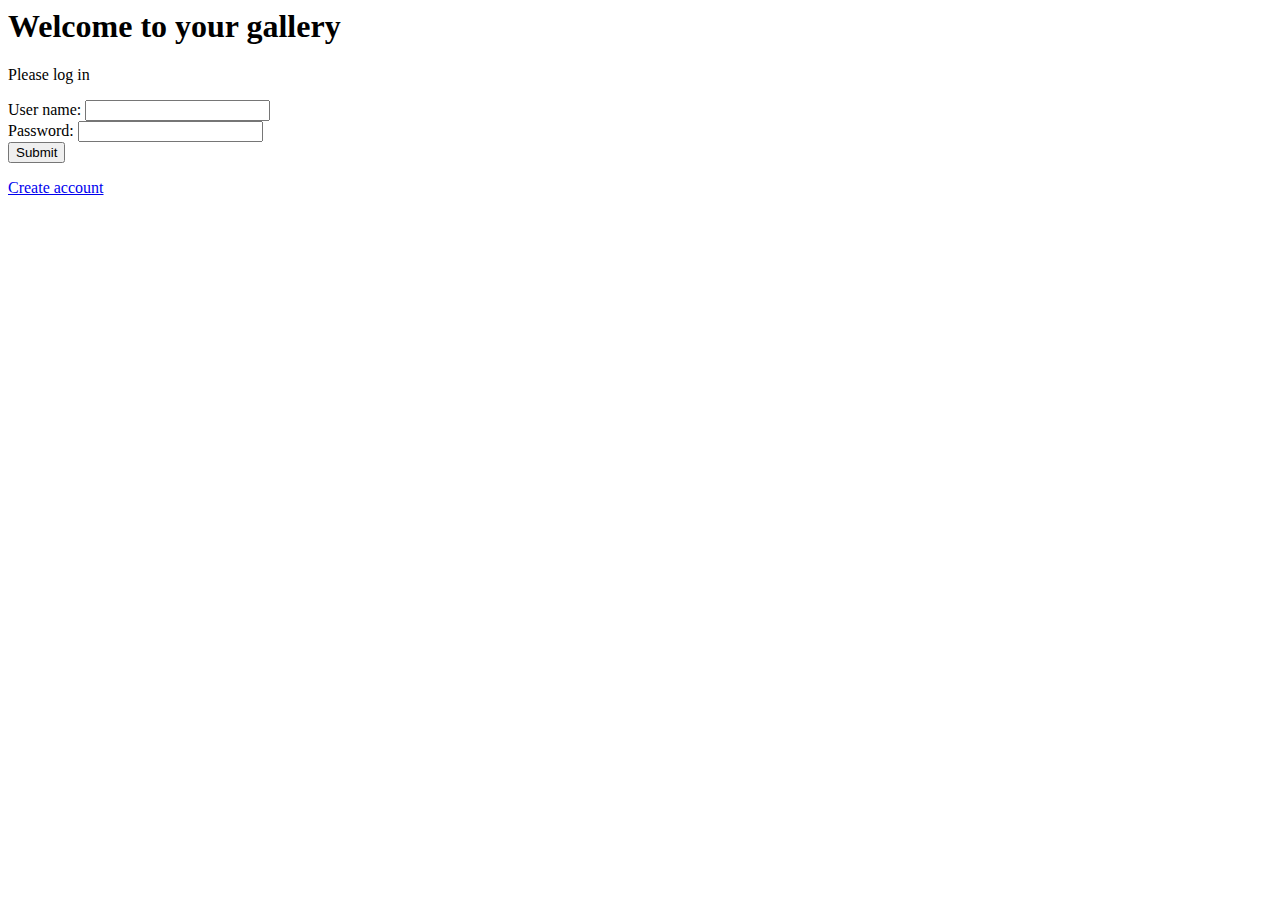
==== src/main/webapp/index.html @ 0e988d38 "pureHTML finito prima del css" ====
<html lang="en" xmlns:th="http://www.thymeleaf.org">
<head>
    <title>Login</title>
</head>
<body>
<h1>Welcome to your gallery</h1>
<p>Please log in</p>

<form action="login" method="POST">
    User name: <input type="text" name="username" required> <br>
    Password: <input type="password" name="password" required><br>
    <input type="submit">
</form>

<a href="signup.html"><p>Create account</p></a>

<div th:if="${errorMessage}" style="color: red;">
    <p th:text="${errorMessage}"></p>
</div>
</body>
</html>
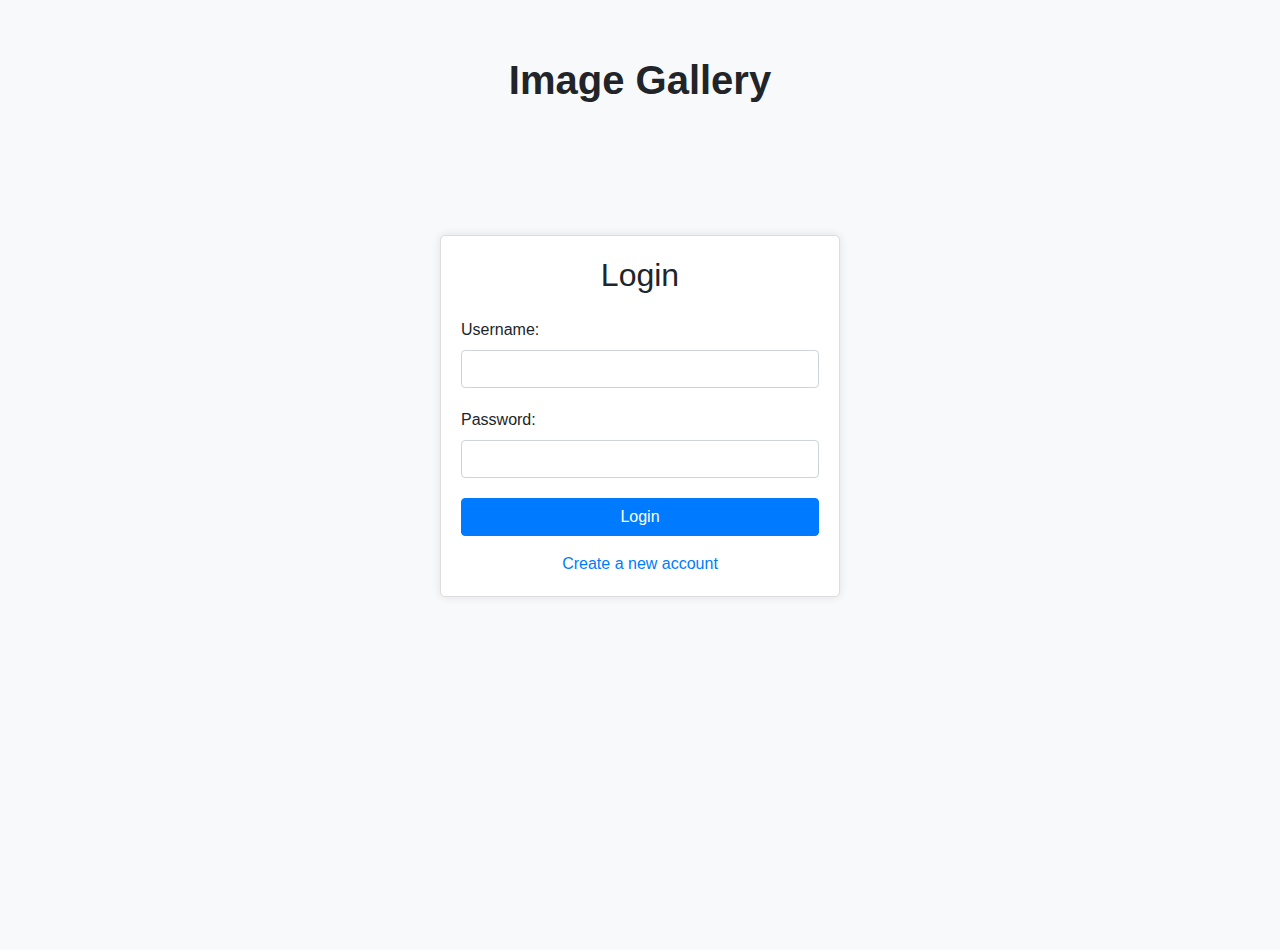
==== commit 5824c526: "aggiunta css e export database MySQL" ====
--- a/src/main/webapp/index.html
+++ b/src/main/webapp/index.html
@@ -1,21 +1,35 @@
+<!DOCTYPE html>
 <html lang="en" xmlns:th="http://www.thymeleaf.org">
 <head>
+    <meta charset="UTF-8">
     <title>Login</title>
+    <link rel="stylesheet" href="https://stackpath.bootstrapcdn.com/bootstrap/4.5.2/css/bootstrap.min.css">
+    <link rel="stylesheet" href="style.css">
 </head>
 <body>
-<h1>Welcome to your gallery</h1>
-<p>Please log in</p>
+<p class="title">Image Gallery</p>
+<div class="container">
+    <div class="login-form">
+        <h2 class="text-center mb-4">Login</h2>
+        <form action="login" method="POST">
+            <div class="form-group">
+                <label for="username">Username:</label>
+                <input type="text" class="form-control" id="username" name="username" required>
+            </div>
+            <div class="form-group">
+                <label for="password">Password:</label>
+                <input type="password" class="form-control" id="password" name="password" required>
+            </div>
+            <button type="submit" class="btn btn-primary btn-block">Login</button>
+        </form>
+        <div class="text-center mt-3">
+            <a href="signup.html">Create a new account</a>
+        </div>
+    </div>
+</div>
+<div th:if="${errorMessage}" class="text-center mt-3">
+    <p th:text="${errorMessage}" class="error-message"></p>
+</div>
 
-<form action="login" method="POST">
-    User name: <input type="text" name="username" required> <br>
-    Password: <input type="password" name="password" required><br>
-    <input type="submit">
-</form>
-
-<a href="signup.html"><p>Create account</p></a>
-
-<div th:if="${errorMessage}" style="color: red;">
-    <p th:text="${errorMessage}"></p>
-</div>
 </body>
-</html>+</html>
--- a/src/main/webapp/style.css
+++ b/src/main/webapp/style.css
@@ -0,0 +1,206 @@
+body {
+    background-color: #f8f9fa;
+    height: 100vh;
+    margin: 0;
+}
+
+.container {
+    width: 100%;
+    max-width: 1800px;
+    padding: 0 15px;
+}
+
+.container-fluid {
+    height: 850px;
+    display: flex;
+    flex-direction: column;
+    justify-content: space-between;
+}
+
+.panel {
+    background-color: #fff;
+    border: 1px solid #ddd;
+    border-radius: 5px;
+    box-shadow: 0px 0px 10px rgba(0, 0, 0, 0.1);
+    padding: 20px;
+    height: 100%;
+    overflow: auto;
+    margin: 0 auto;
+}
+
+.title {
+    margin-top: 50px;
+    font-size: 2.5em;
+    font-weight: bold;
+    text-align: center;
+}
+.login-form {
+    max-width: 400px;
+    margin: auto;
+    margin-top: 10%;
+    padding: 20px;
+    border: 1px solid #ddd;
+    border-radius: 5px;
+    background-color: #fff;
+    box-shadow: 0px 0px 10px rgba(0, 0, 0, 0.1);
+}
+
+.signup-form {
+    max-width: 400px;
+    margin: auto;
+    margin-top: 7%;
+    padding: 20px;
+    border: 1px solid #ddd;
+    border-radius: 5px;
+    background-color: #fff;
+    box-shadow: 0px 0px 10px rgba(0,0,0,0.1);
+}
+
+.form-group {
+    margin-bottom: 20px;
+}
+
+.error-message {
+    color: red;
+    font-size: 18px;
+}
+
+.album-table {
+    margin-top: 20px;
+    width: 100%;
+    border: 1px solid lightblue;
+}
+
+.select-table {
+    width: 80%;
+    margin: auto;
+}
+
+.table-container,
+.form-container {
+    border: 1px solid #ddd;
+    border-radius: 5px;
+    padding: 20px;
+    background-color: #fff;
+    box-shadow: 0px 0px 10px rgba(0, 0, 0, 0.1);
+    margin-bottom: 30px;
+}
+
+.toggle-form {
+    margin-top: 20px;
+}
+
+.navbar-brand-centered {
+    margin: 0 auto;
+}
+
+.text-center {
+    text-align: center;
+}
+
+.select-table input[type="checkbox"] {
+    transform: scale(1.5);
+}
+
+table {
+    width: 100%;
+    border-collapse: collapse;
+}
+
+.thumbnail {
+    width: 150px;
+    height: 150px;
+    object-fit: cover;
+    display: block;
+    margin: auto;
+}
+.button-container {
+    text-align: center;
+    margin-top: 20px;
+}
+
+.button-container button {
+    padding: 10px 20px;
+    background-color: #007bff;
+    color: white;
+    border: none;
+    cursor: pointer;
+    transition: background-color 0.3s;
+    margin: auto;
+}
+
+.button-container button:hover {
+    background-color: #0056b3;
+}
+
+.img-container {
+    margin: 20px;
+    overflow: hidden;
+}
+
+.comment-container {
+    padding-right: 20px;
+    max-height: calc(100vh - 180px);
+    overflow-y: auto;
+}
+
+.comment-list {
+    list-style-type: none;
+    padding-left: 0;
+    margin-bottom: 0;
+}
+
+.comment-list-container {
+    flex: 1;
+    max-height: 600px;
+    overflow: auto;
+}
+
+.list-group-item {
+    margin-bottom: 10px;
+}
+
+.input-group {
+    display: flex;
+    align-items: center;
+}
+
+.input-group .form-control {
+    flex: 1;
+}
+
+.input-group .btn-custom {
+    background-color: #007bff;
+    color: white;
+    border: none;
+    cursor: pointer;
+    transition: background-color 0.3s;
+}
+
+.input-group .btn-custom:hover {
+    background-color: #0056b3;
+}
+
+.ml-auto {
+    margin-left: auto;
+}
+
+.mt-4 {
+    margin-top: 1.5rem!important;
+}
+
+.d-flex {
+    display: flex!important;
+}
+
+.align-items-center {
+    align-items: center!important;
+}
+
+.justify-content-center {
+    justify-content: center!important;
+}
+
+.flex-column {
+    flex-direction: column!important;
+}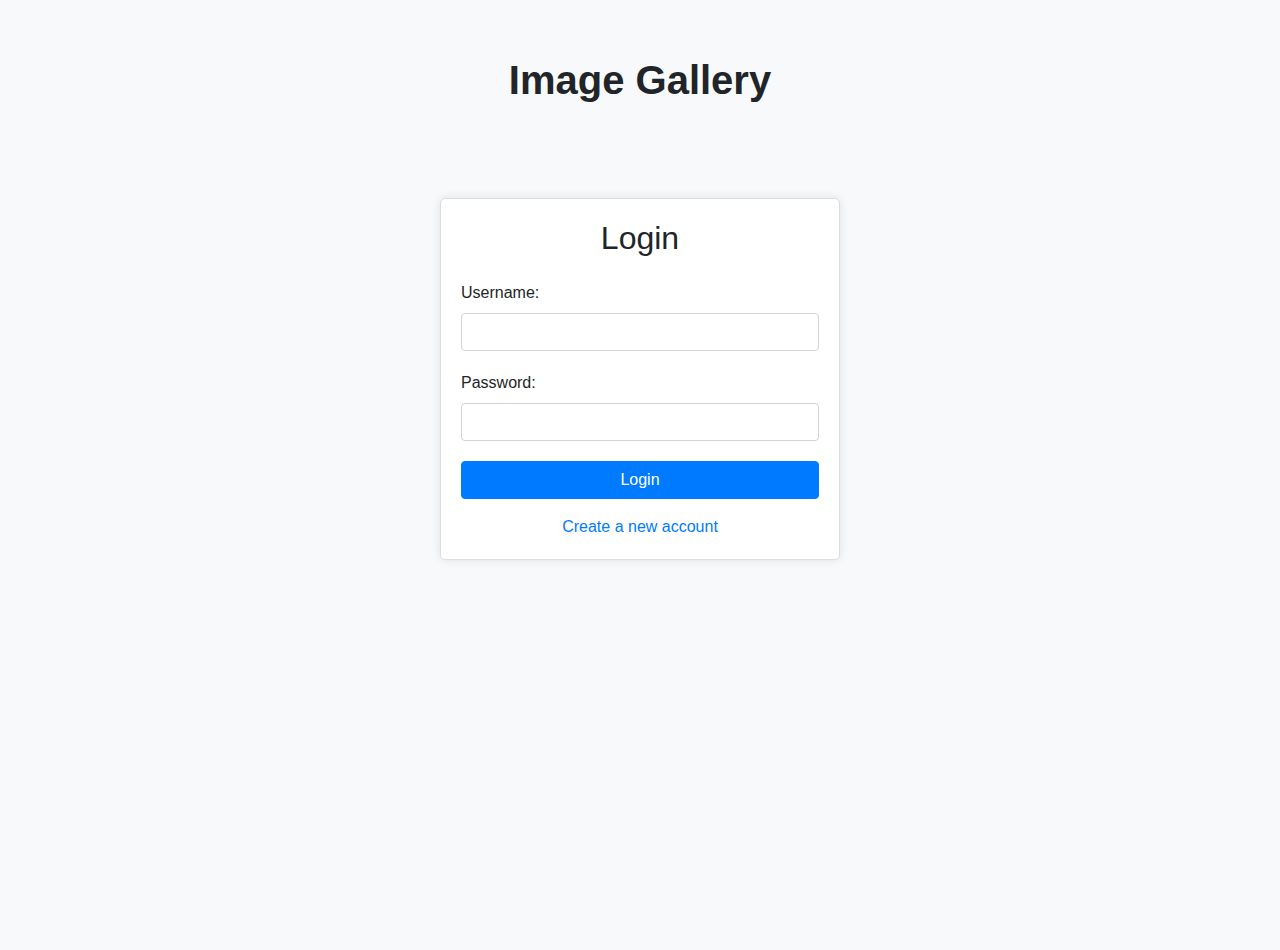
==== commit 0cfff93d: "aggiunto branch RIA e inizio modifica login" ====
--- a/src/main/webapp/index.html
+++ b/src/main/webapp/index.html
@@ -1,35 +1,60 @@
 <!DOCTYPE html>
-<html lang="en" xmlns:th="http://www.thymeleaf.org">
+<html lang="en">
 <head>
     <meta charset="UTF-8">
-    <title>Login</title>
+    <title>Login / Sign Up</title>
     <link rel="stylesheet" href="https://stackpath.bootstrapcdn.com/bootstrap/4.5.2/css/bootstrap.min.css">
     <link rel="stylesheet" href="style.css">
 </head>
 <body>
 <p class="title">Image Gallery</p>
 <div class="container">
-    <div class="login-form">
+    <div id="login-form" class="login-form">
         <h2 class="text-center mb-4">Login</h2>
-        <form action="login" method="POST">
+        <form action="login" id="loginForm" method="POST">
             <div class="form-group">
-                <label for="username">Username:</label>
-                <input type="text" class="form-control" id="username" name="username" required>
+                <label for="login-username">Username:</label>
+                <input type="text" class="form-control" id="login-username" name="username" required>
             </div>
             <div class="form-group">
-                <label for="password">Password:</label>
-                <input type="password" class="form-control" id="password" name="password" required>
+                <label for="login-password">Password:</label>
+                <input type="password" class="form-control" id="login-password" name="password" required>
             </div>
             <button type="submit" class="btn btn-primary btn-block">Login</button>
         </form>
         <div class="text-center mt-3">
-            <a href="signup.html">Create a new account</a>
+            <a href="#" id="show-signup">Create a new account</a>
+        </div>
+    </div>
+    <div id="signup-form" style="display:none;" class="signup-form">
+        <h2 class="text-center mb-4">Create Your Account</h2>
+        <form action="signup" id="signupForm" method="POST">
+            <div class="form-group">
+                <label for="signup-email">Email:</label>
+                <input type="email" class="form-control" id="signup-email" name="email" required>
+            </div>
+            <div class="form-group">
+                <label for="signup-username">Username:</label>
+                <input type="text" class="form-control" id="signup-username" name="username" required>
+            </div>
+            <div class="form-group">
+                <label for="signup-password">Password:</label>
+                <input type="password" class="form-control" id="signup-password" name="password" required>
+            </div>
+            <div class="form-group">
+                <label for="signup-repeat-password">Repeat Password:</label>
+                <input type="password" class="form-control" id="signup-repeat-password" name="repeat" required>
+            </div>
+            <button type="submit" class="btn btn-primary btn-block">Sign Up</button>
+        </form>
+        <div class="text-center mt-3">
+            <a href="#" id="show-login">Login to an existing account</a>
         </div>
     </div>
 </div>
-<div th:if="${errorMessage}" class="text-center mt-3">
-    <p th:text="${errorMessage}" class="error-message"></p>
+<div class="text-center mt-3">
+    <p id="errorMessage" class="error-message"></p>
 </div>
-
+<script src="login.js"></script>
 </body>
 </html>
--- a/src/main/webapp/style.css
+++ b/src/main/webapp/style.css
@@ -34,18 +34,8 @@
     font-weight: bold;
     text-align: center;
 }
-.login-form {
-    max-width: 400px;
-    margin: auto;
-    margin-top: 10%;
-    padding: 20px;
-    border: 1px solid #ddd;
-    border-radius: 5px;
-    background-color: #fff;
-    box-shadow: 0px 0px 10px rgba(0, 0, 0, 0.1);
-}
 
-.signup-form {
+.login-form,.signup-form {
     max-width: 400px;
     margin: auto;
     margin-top: 7%;
@@ -84,6 +74,7 @@
     background-color: #fff;
     box-shadow: 0px 0px 10px rgba(0, 0, 0, 0.1);
     margin-bottom: 30px;
+    max-width: 400px;
 }
 
 .toggle-form {
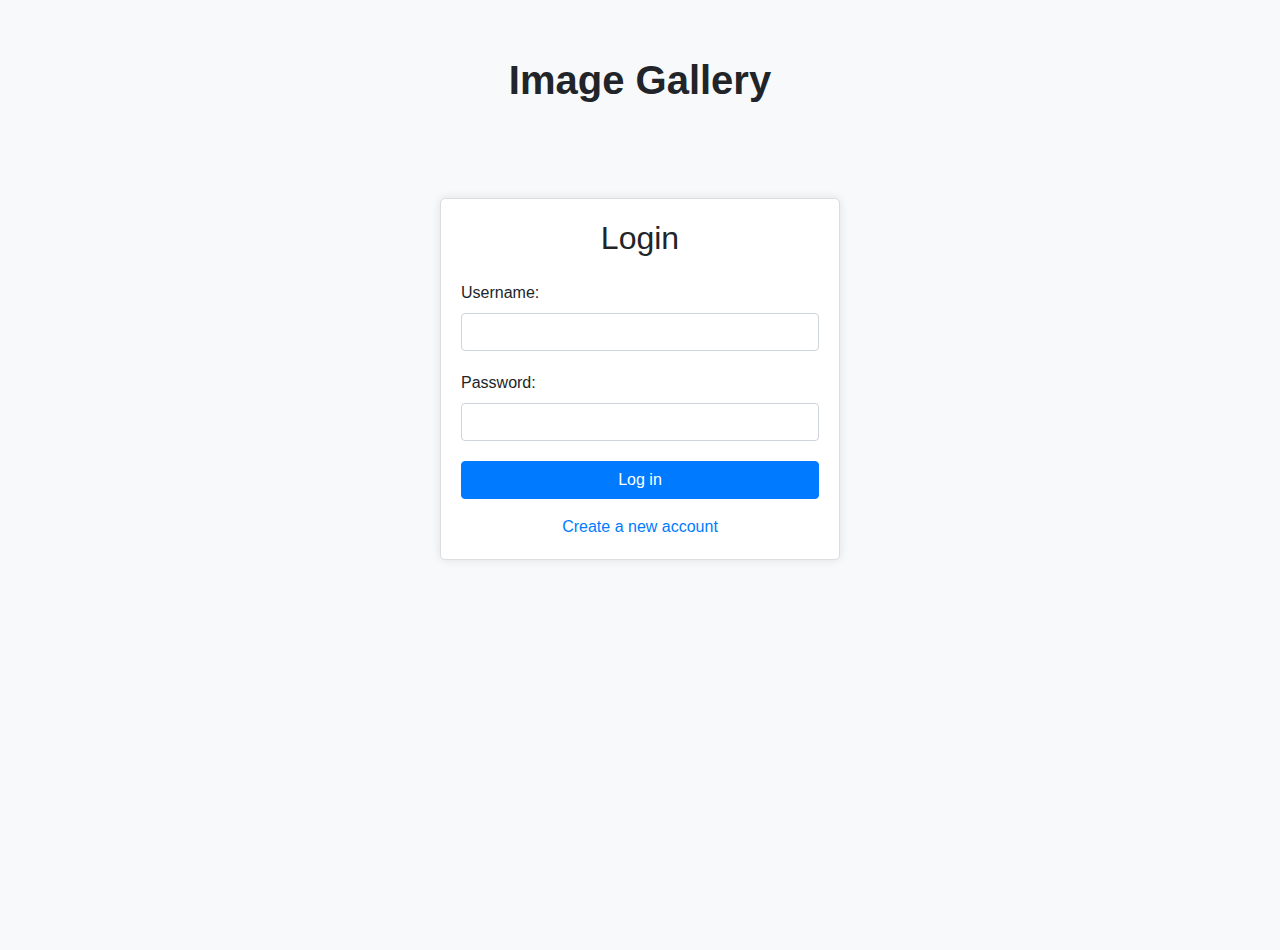
==== commit 76805f3f: "login/signup RIA e get aulbum nuova home" ====
--- a/src/main/webapp/index.html
+++ b/src/main/webapp/index.html
@@ -5,13 +5,15 @@
     <title>Login / Sign Up</title>
     <link rel="stylesheet" href="https://stackpath.bootstrapcdn.com/bootstrap/4.5.2/css/bootstrap.min.css">
     <link rel="stylesheet" href="style.css">
+    <script src="util.js" charset="utf-8" defer></script>
+    <script src="authentication.js" charset="utf-8" defer></script>
 </head>
 <body>
 <p class="title">Image Gallery</p>
 <div class="container">
     <div id="login-form" class="login-form">
         <h2 class="text-center mb-4">Login</h2>
-        <form action="login" id="loginForm" method="POST">
+        <form>
             <div class="form-group">
                 <label for="login-username">Username:</label>
                 <input type="text" class="form-control" id="login-username" name="username" required>
@@ -20,7 +22,7 @@
                 <label for="login-password">Password:</label>
                 <input type="password" class="form-control" id="login-password" name="password" required>
             </div>
-            <button type="submit" class="btn btn-primary btn-block">Login</button>
+            <input id="loginButton" type="button" value="Log in" class="btn btn-primary btn-block">
         </form>
         <div class="text-center mt-3">
             <a href="#" id="show-signup">Create a new account</a>
@@ -28,7 +30,7 @@
     </div>
     <div id="signup-form" style="display:none;" class="signup-form">
         <h2 class="text-center mb-4">Create Your Account</h2>
-        <form action="signup" id="signupForm" method="POST">
+        <form>
             <div class="form-group">
                 <label for="signup-email">Email:</label>
                 <input type="email" class="form-control" id="signup-email" name="email" required>
@@ -45,7 +47,7 @@
                 <label for="signup-repeat-password">Repeat Password:</label>
                 <input type="password" class="form-control" id="signup-repeat-password" name="repeat" required>
             </div>
-            <button type="submit" class="btn btn-primary btn-block">Sign Up</button>
+            <input id="signupButton" type="button" value="Sign Up" class="btn btn-primary btn-block">
         </form>
         <div class="text-center mt-3">
             <a href="#" id="show-login">Login to an existing account</a>
@@ -55,6 +57,5 @@
 <div class="text-center mt-3">
     <p id="errorMessage" class="error-message"></p>
 </div>
-<script src="login.js"></script>
 </body>
 </html>
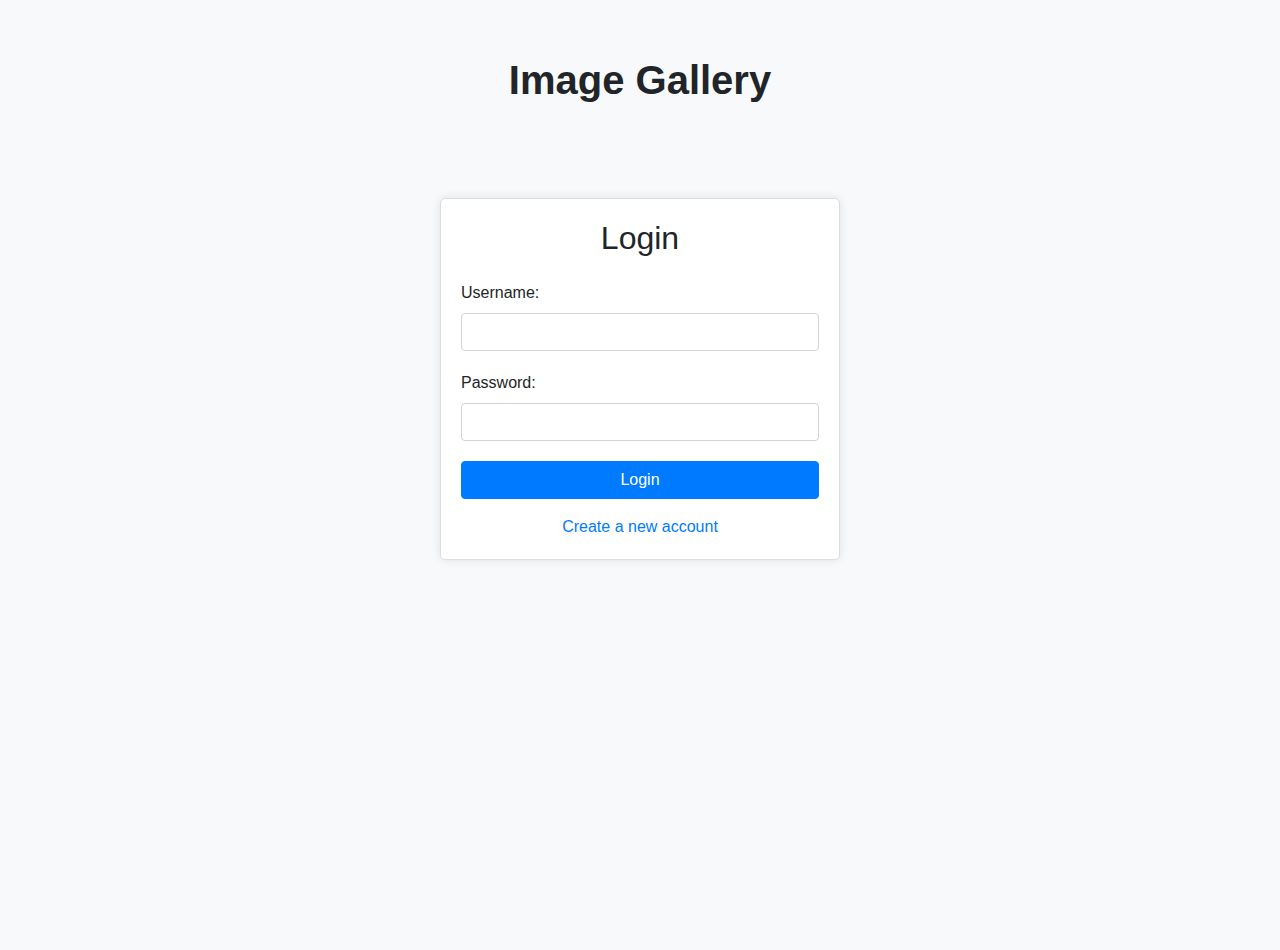
==== commit 44a56e81: "refactor e gestione parametri non validi" ====
--- a/src/main/webapp/index.html
+++ b/src/main/webapp/index.html
@@ -1,61 +1,35 @@
 <!DOCTYPE html>
-<html lang="en">
+<html lang="en" xmlns:th="http://www.thymeleaf.org">
 <head>
     <meta charset="UTF-8">
-    <title>Login / Sign Up</title>
+    <title>Login</title>
     <link rel="stylesheet" href="https://stackpath.bootstrapcdn.com/bootstrap/4.5.2/css/bootstrap.min.css">
     <link rel="stylesheet" href="style.css">
-    <script src="util.js" charset="utf-8" defer></script>
-    <script src="authentication.js" charset="utf-8" defer></script>
 </head>
 <body>
 <p class="title">Image Gallery</p>
 <div class="container">
-    <div id="login-form" class="login-form">
+    <div class="login-form">
         <h2 class="text-center mb-4">Login</h2>
-        <form>
+        <form action="login" method="POST">
             <div class="form-group">
-                <label for="login-username">Username:</label>
-                <input type="text" class="form-control" id="login-username" name="username" required>
+                <label for="username">Username:</label>
+                <input type="text" class="form-control" id="username" name="username" required>
             </div>
             <div class="form-group">
-                <label for="login-password">Password:</label>
-                <input type="password" class="form-control" id="login-password" name="password" required>
+                <label for="password">Password:</label>
+                <input type="password" class="form-control" id="password" name="password" required>
             </div>
-            <input id="loginButton" type="button" value="Log in" class="btn btn-primary btn-block">
+            <button type="submit" class="btn btn-primary btn-block">Login</button>
         </form>
         <div class="text-center mt-3">
-            <a href="#" id="show-signup">Create a new account</a>
-        </div>
-    </div>
-    <div id="signup-form" style="display:none;" class="signup-form">
-        <h2 class="text-center mb-4">Create Your Account</h2>
-        <form>
-            <div class="form-group">
-                <label for="signup-email">Email:</label>
-                <input type="email" class="form-control" id="signup-email" name="email" required>
-            </div>
-            <div class="form-group">
-                <label for="signup-username">Username:</label>
-                <input type="text" class="form-control" id="signup-username" name="username" required>
-            </div>
-            <div class="form-group">
-                <label for="signup-password">Password:</label>
-                <input type="password" class="form-control" id="signup-password" name="password" required>
-            </div>
-            <div class="form-group">
-                <label for="signup-repeat-password">Repeat Password:</label>
-                <input type="password" class="form-control" id="signup-repeat-password" name="repeat" required>
-            </div>
-            <input id="signupButton" type="button" value="Sign Up" class="btn btn-primary btn-block">
-        </form>
-        <div class="text-center mt-3">
-            <a href="#" id="show-login">Login to an existing account</a>
+            <a href="signup.html">Create a new account</a>
         </div>
     </div>
 </div>
 <div class="text-center mt-3">
-    <p id="errorMessage" class="error-message"></p>
+    <p th:text="${errorMessage}" class="error-message"></p>
 </div>
+
 </body>
 </html>
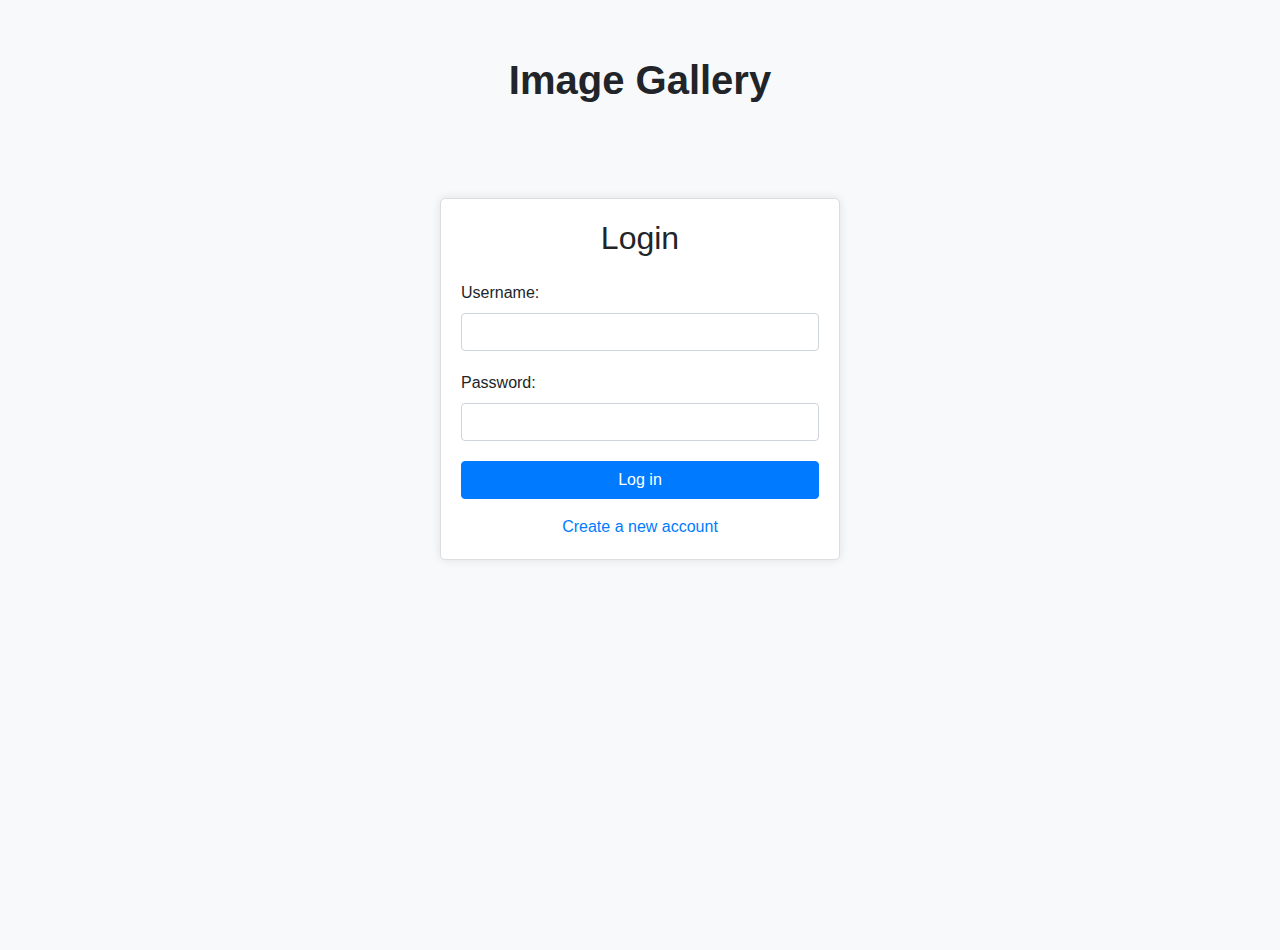
==== commit d38f5820: "manca la post dei commenti, i messaggi di errore e l'ordine personalizzato" ====
--- a/src/main/webapp/index.html
+++ b/src/main/webapp/index.html
@@ -1,35 +1,60 @@
 <!DOCTYPE html>
-<html lang="en" xmlns:th="http://www.thymeleaf.org">
+<html lang="en">
 <head>
     <meta charset="UTF-8">
-    <title>Login</title>
+    <title>Login / Sign Up</title>
     <link rel="stylesheet" href="https://stackpath.bootstrapcdn.com/bootstrap/4.5.2/css/bootstrap.min.css">
     <link rel="stylesheet" href="style.css">
+    <script src="js/authentication.js" charset="utf-8" defer></script>
 </head>
 <body>
 <p class="title">Image Gallery</p>
 <div class="container">
-    <div class="login-form">
+    <div id="login-form" class="login-form">
         <h2 class="text-center mb-4">Login</h2>
-        <form action="login" method="POST">
+        <form>
             <div class="form-group">
-                <label for="username">Username:</label>
-                <input type="text" class="form-control" id="username" name="username" required>
+                <label for="login-username">Username:</label>
+                <input type="text" class="form-control" id="login-username" name="username" required>
             </div>
             <div class="form-group">
-                <label for="password">Password:</label>
-                <input type="password" class="form-control" id="password" name="password" required>
+                <label for="login-password">Password:</label>
+                <input type="password" class="form-control" id="login-password" name="password">
             </div>
-            <button type="submit" class="btn btn-primary btn-block">Login</button>
+            <input id="loginButton" type="button" value="Log in" class="btn btn-primary btn-block">
         </form>
         <div class="text-center mt-3">
-            <a href="signup.html">Create a new account</a>
+            <a href="#" id="show-signup">Create a new account</a>
+        </div>
+    </div>
+    <div id="signup-form" style="display:none;" class="signup-form">
+        <h2 class="text-center mb-4">Create Your Account</h2>
+        <form>
+            <div class="form-group">
+                <label for="signup-email">Email:</label>
+                <input type="email" class="form-control" id="signup-email" name="email" required>
+            </div>
+            <div class="form-group">
+                <label for="signup-username">Username:</label>
+                <input type="text" class="form-control" id="signup-username" name="username" required>
+            </div>
+            <div class="form-group">
+                <label for="signup-password">Password:</label>
+                <input type="password" class="form-control" id="signup-password" name="password" required>
+            </div>
+            <div class="form-group">
+                <label for="signup-repeat-password">Repeat Password:</label>
+                <input type="password" class="form-control" id="signup-repeat-password" name="repeat" required>
+            </div>
+            <input id="signupButton" type="button" value="Sign Up" class="btn btn-primary btn-block">
+        </form>
+        <div class="text-center mt-3">
+            <a href="#" id="show-login">Login to an existing account</a>
         </div>
     </div>
 </div>
 <div class="text-center mt-3">
-    <p th:text="${errorMessage}" class="error-message"></p>
+    <p id="errorMessage" class="error-message"></p>
 </div>
-
 </body>
 </html>
--- a/src/main/webapp/style.css
+++ b/src/main/webapp/style.css
@@ -56,14 +56,7 @@
 }
 
 .album-table {
-    margin-top: 20px;
-    width: 100%;
     border: 1px solid lightblue;
-}
-
-.select-table {
-    width: 80%;
-    margin: auto;
 }
 
 .table-container,
@@ -74,7 +67,6 @@
     background-color: #fff;
     box-shadow: 0px 0px 10px rgba(0, 0, 0, 0.1);
     margin-bottom: 30px;
-    max-width: 400px;
 }
 
 .toggle-form {
@@ -91,11 +83,6 @@
 
 .select-table input[type="checkbox"] {
     transform: scale(1.5);
-}
-
-table {
-    width: 100%;
-    border-collapse: collapse;
 }
 
 .thumbnail {
@@ -194,4 +181,37 @@
 
 .flex-column {
     flex-direction: column!important;
+}
+
+.modal {
+    display: none;
+    position: fixed;
+    margin: 30px;
+    width: 90%;
+    height: 90%;
+    background-color: rgba(0,0,0,0.4);
+}
+
+
+.modal-content {
+    background-color: #fefefe;
+    margin: 5% auto;
+    padding: 20px;
+    border: 1px solid #888;
+    width: 80%;
+}
+
+.close {
+    margin-left: 10px;
+    color: #b91111;
+    float: right;
+    font-size: 50px;
+    font-weight: bold;
+}
+
+.close:hover,
+.close:focus {
+    color: black;
+    text-decoration: none;
+    cursor: auto;
 }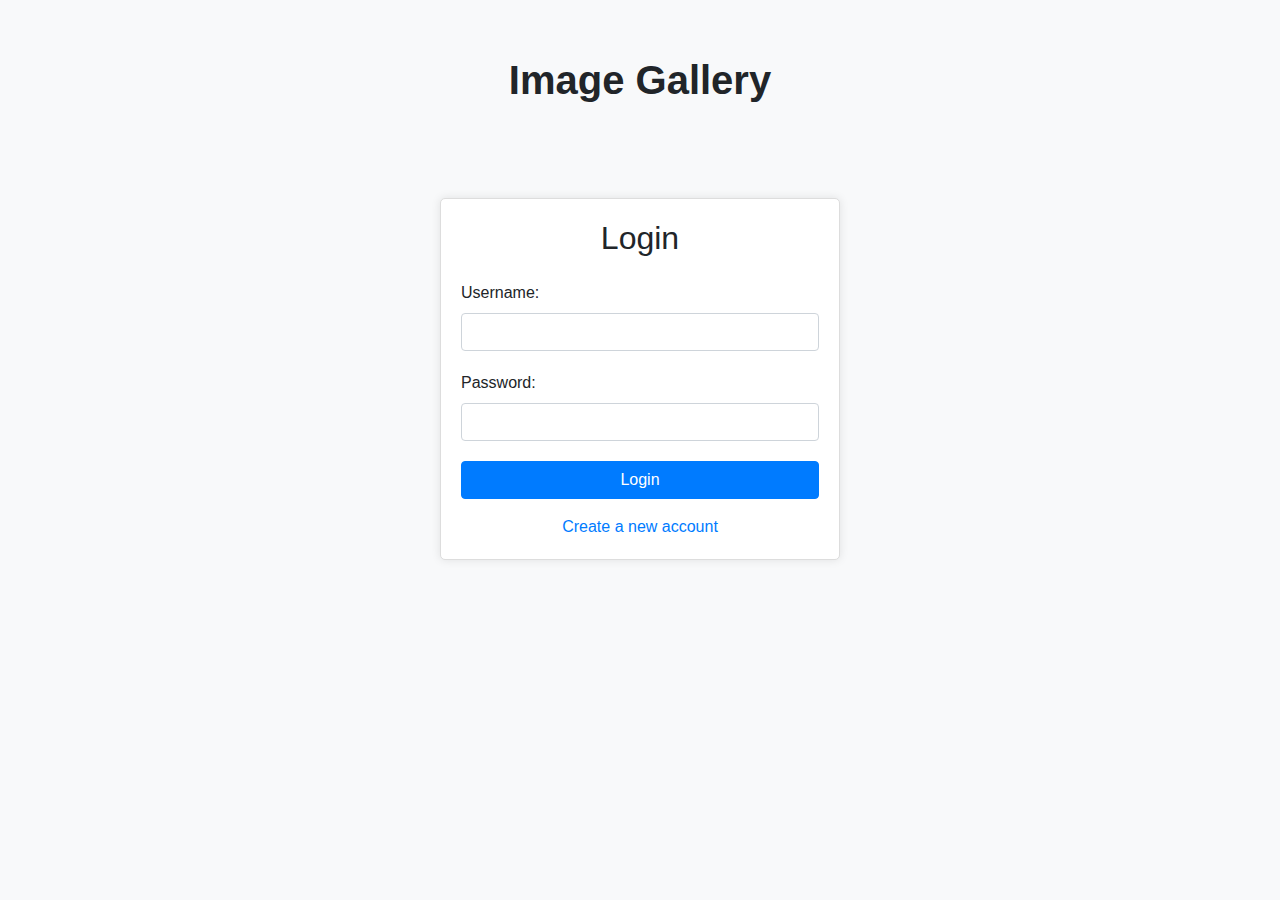
==== commit 6afe325d: "sequence diagram e fk comment" ====
--- a/src/main/webapp/index.html
+++ b/src/main/webapp/index.html
@@ -1,60 +1,35 @@
 <!DOCTYPE html>
-<html lang="en">
+<html lang="en" xmlns:th="http://www.thymeleaf.org">
 <head>
     <meta charset="UTF-8">
-    <title>Login / Sign Up</title>
+    <title>Login</title>
     <link rel="stylesheet" href="https://stackpath.bootstrapcdn.com/bootstrap/4.5.2/css/bootstrap.min.css">
     <link rel="stylesheet" href="style.css">
-    <script src="js/authentication.js" charset="utf-8" defer></script>
 </head>
 <body>
 <p class="title">Image Gallery</p>
 <div class="container">
-    <div id="login-form" class="login-form">
+    <div class="login-form">
         <h2 class="text-center mb-4">Login</h2>
-        <form>
+        <form action="login" method="POST">
             <div class="form-group">
-                <label for="login-username">Username:</label>
-                <input type="text" class="form-control" id="login-username" name="username" required>
+                <label for="username">Username:</label>
+                <input type="text" class="form-control" id="username" name="username">
             </div>
             <div class="form-group">
-                <label for="login-password">Password:</label>
-                <input type="password" class="form-control" id="login-password" name="password">
+                <label for="password">Password:</label>
+                <input type="password" class="form-control" id="password" name="password">
             </div>
-            <input id="loginButton" type="button" value="Log in" class="btn btn-primary btn-block">
+            <button type="submit" class="btn btn-primary btn-block">Login</button>
         </form>
         <div class="text-center mt-3">
-            <a href="#" id="show-signup">Create a new account</a>
-        </div>
-    </div>
-    <div id="signup-form" style="display:none;" class="signup-form">
-        <h2 class="text-center mb-4">Create Your Account</h2>
-        <form>
-            <div class="form-group">
-                <label for="signup-email">Email:</label>
-                <input type="email" class="form-control" id="signup-email" name="email" required>
-            </div>
-            <div class="form-group">
-                <label for="signup-username">Username:</label>
-                <input type="text" class="form-control" id="signup-username" name="username" required>
-            </div>
-            <div class="form-group">
-                <label for="signup-password">Password:</label>
-                <input type="password" class="form-control" id="signup-password" name="password" required>
-            </div>
-            <div class="form-group">
-                <label for="signup-repeat-password">Repeat Password:</label>
-                <input type="password" class="form-control" id="signup-repeat-password" name="repeat" required>
-            </div>
-            <input id="signupButton" type="button" value="Sign Up" class="btn btn-primary btn-block">
-        </form>
-        <div class="text-center mt-3">
-            <a href="#" id="show-login">Login to an existing account</a>
+            <a href="signup.html">Create a new account</a>
         </div>
     </div>
 </div>
 <div class="text-center mt-3">
-    <p id="errorMessage" class="error-message"></p>
+    <p th:text="${errorMessage}" class="error-message"></p>
 </div>
+
 </body>
 </html>
--- a/src/main/webapp/style.css
+++ b/src/main/webapp/style.css
@@ -1,20 +1,10 @@
 body {
     background-color: #f8f9fa;
-    height: 100vh;
-    margin: 0;
 }
 
 .container {
     width: 100%;
     max-width: 1800px;
-    padding: 0 15px;
-}
-
-.container-fluid {
-    height: 850px;
-    display: flex;
-    flex-direction: column;
-    justify-content: space-between;
 }
 
 .panel {
@@ -35,7 +25,7 @@
     text-align: center;
 }
 
-.login-form,.signup-form {
+.login-form, .signup-form {
     max-width: 400px;
     margin: auto;
     margin-top: 7%;
@@ -43,7 +33,7 @@
     border: 1px solid #ddd;
     border-radius: 5px;
     background-color: #fff;
-    box-shadow: 0px 0px 10px rgba(0,0,0,0.1);
+    box-shadow: 0px 0px 10px rgba(0, 0, 0, 0.1);
 }
 
 .form-group {
@@ -92,6 +82,7 @@
     display: block;
     margin: auto;
 }
+
 .button-container {
     text-align: center;
     margin-top: 20px;
@@ -117,101 +108,106 @@
 }
 
 .comment-container {
-    padding-right: 20px;
-    max-height: calc(100vh - 180px);
-    overflow-y: auto;
-}
-
-.comment-list {
-    list-style-type: none;
-    padding-left: 0;
-    margin-bottom: 0;
+    max-width: 400px;
+    width: 100%;
+    margin-right: 5px;
 }
 
 .comment-list-container {
-    flex: 1;
-    max-height: 600px;
-    overflow: auto;
-}
-
-.list-group-item {
+    max-height: 550px;
+    overflow-y: scroll;
+    margin-bottom: 20px;
+}
+
+.comment-list li {
+    border: 1px solid #ddd;
+    border-radius: 5px;
+    padding: 10px;
     margin-bottom: 10px;
-}
-
-.input-group {
-    display: flex;
-    align-items: center;
-}
-
-.input-group .form-control {
-    flex: 1;
-}
-
-.input-group .btn-custom {
-    background-color: #007bff;
-    color: white;
-    border: none;
-    cursor: pointer;
-    transition: background-color 0.3s;
-}
-
-.input-group .btn-custom:hover {
-    background-color: #0056b3;
-}
-
-.ml-auto {
-    margin-left: auto;
-}
-
-.mt-4 {
-    margin-top: 1.5rem!important;
-}
-
-.d-flex {
-    display: flex!important;
-}
-
-.align-items-center {
-    align-items: center!important;
-}
-
-.justify-content-center {
-    justify-content: center!important;
-}
-
-.flex-column {
-    flex-direction: column!important;
-}
-
-.modal {
-    display: none;
-    position: fixed;
-    margin: 30px;
-    width: 90%;
-    height: 90%;
-    background-color: rgba(0,0,0,0.4);
-}
-
-
-.modal-content {
-    background-color: #fefefe;
-    margin: 5% auto;
-    padding: 20px;
-    border: 1px solid #888;
-    width: 80%;
+    background-color: #fff;
 }
 
 .close {
-    margin-left: 10px;
-    color: #b91111;
+    color: red;
     float: right;
-    font-size: 50px;
+    font-size: 28px;
     font-weight: bold;
+    margin-top: 10px;
+    margin-right: 5px;
+    background-color: lightgrey;
+    border-radius: 15%;
+    padding: 5px 11px;
 }
 
 .close:hover,
 .close:focus {
     color: black;
     text-decoration: none;
-    cursor: auto;
-}+    cursor: pointer;
+}
+
+.modal {
+    display: none;
+    position: fixed;
+    z-index: 1;
+    padding-top: 100px;
+    left: 0;
+    top: 0;
+    width: 100%;
+    height: 100%;
+    overflow: auto;
+    background-color: rgb(0,0,0);
+    background-color: rgba(0,0,0,0.4);
+}
+
+.modal-content {
+    position: relative;
+    background-color: #fefefe;
+    margin: auto;
+    padding: 0;
+    border: 1px solid #888;
+    width: 80%;
+    box-shadow: 0 4px 8px 0 rgba(0,0,0,0.2),0 6px 20px 0 rgba(0,0,0,0.19);
+    -webkit-animation-name: animatetop;
+    -webkit-animation-duration: 0.4s;
+    animation-name: animatetop;
+    animation-duration: 0.4s
+}
+
+.modal-header {
+    padding: 2px 16px;
+    color: white;
+}
+
+.modal-body {padding: 2px 16px;}
+
+
+@-webkit-keyframes animatetop {
+    from {top:-300px; opacity:0}
+    to {top:0; opacity:1}
+}
+
+@keyframes animatetop {
+    from {top:-300px; opacity:0}
+    to {top:0; opacity:1}
+}
+
+.image-section {
+    margin-right: 20px;
+}
+
+.image-section img {
+    max-width: 100%;
+    height: auto;
+    display: block;
+    margin-bottom: 20px;
+}
+
+.btn-custom {
+    background-color: #007bff;
+    color: white;
+}
+
+.btn-custom:hover {
+    background-color: #0056b3;
+}
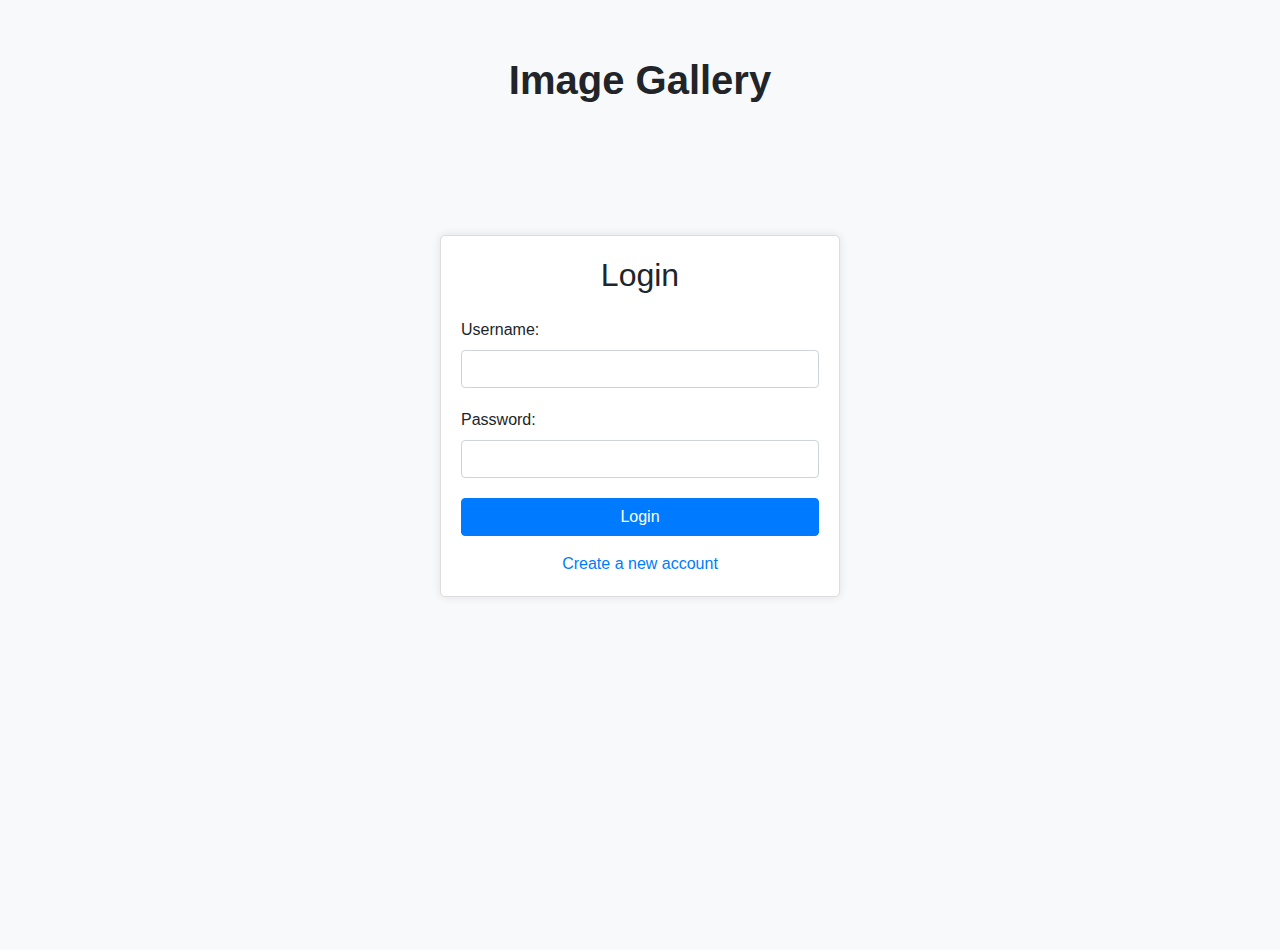
==== commit c428563d: "versione finita pureHTML" ====
--- a/src/main/webapp/index.html
+++ b/src/main/webapp/index.html
@@ -14,11 +14,11 @@
         <form action="login" method="POST">
             <div class="form-group">
                 <label for="username">Username:</label>
-                <input type="text" class="form-control" id="username" name="username">
+                <input type="text" class="form-control" id="username" name="username" required>
             </div>
             <div class="form-group">
                 <label for="password">Password:</label>
-                <input type="password" class="form-control" id="password" name="password">
+                <input type="password" class="form-control" id="password" name="password" required>
             </div>
             <button type="submit" class="btn btn-primary btn-block">Login</button>
         </form>
--- a/src/main/webapp/style.css
+++ b/src/main/webapp/style.css
@@ -1,10 +1,20 @@
 body {
     background-color: #f8f9fa;
+    height: 100vh;
+    margin: 0;
 }
 
 .container {
     width: 100%;
     max-width: 1800px;
+    padding: 0 15px;
+}
+
+.container-fluid {
+    height: 850px;
+    display: flex;
+    flex-direction: column;
+    justify-content: space-between;
 }
 
 .panel {
@@ -24,8 +34,18 @@
     font-weight: bold;
     text-align: center;
 }
+.login-form {
+    max-width: 400px;
+    margin: auto;
+    margin-top: 10%;
+    padding: 20px;
+    border: 1px solid #ddd;
+    border-radius: 5px;
+    background-color: #fff;
+    box-shadow: 0px 0px 10px rgba(0, 0, 0, 0.1);
+}
 
-.login-form, .signup-form {
+.signup-form {
     max-width: 400px;
     margin: auto;
     margin-top: 7%;
@@ -33,7 +53,7 @@
     border: 1px solid #ddd;
     border-radius: 5px;
     background-color: #fff;
-    box-shadow: 0px 0px 10px rgba(0, 0, 0, 0.1);
+    box-shadow: 0px 0px 10px rgba(0,0,0,0.1);
 }
 
 .form-group {
@@ -46,7 +66,14 @@
 }
 
 .album-table {
+    margin-top: 20px;
+    width: 100%;
     border: 1px solid lightblue;
+}
+
+.select-table {
+    width: 80%;
+    margin: auto;
 }
 
 .table-container,
@@ -75,6 +102,11 @@
     transform: scale(1.5);
 }
 
+table {
+    width: 100%;
+    border-collapse: collapse;
+}
+
 .thumbnail {
     width: 150px;
     height: 150px;
@@ -82,7 +114,6 @@
     display: block;
     margin: auto;
 }
-
 .button-container {
     text-align: center;
     margin-top: 20px;
@@ -108,88 +139,46 @@
 }
 
 .comment-container {
-    max-width: 400px;
-    width: 100%;
-    margin-right: 5px;
+    padding-right: 20px;
+    max-height: calc(100vh - 180px);
+    overflow-y: auto;
+}
+
+.comment-list {
+    list-style-type: none;
+    padding-left: 0;
+    margin-bottom: 0;
 }
 
 .comment-list-container {
-    max-height: 550px;
-    overflow-y: scroll;
-    margin-bottom: 20px;
+    flex: 1;
+    max-height: 600px;
+    overflow: auto;
 }
 
-.comment-list li {
-    border: 1px solid #ddd;
-    border-radius: 5px;
-    padding: 10px;
+.list-group-item {
     margin-bottom: 10px;
-    background-color: #fff;
 }
 
-.close {
-    color: red;
-    float: right;
-    font-size: 28px;
-    font-weight: bold;
-    margin-top: 10px;
-    margin-right: 5px;
-    background-color: lightgrey;
-    border-radius: 15%;
-    padding: 5px 11px;
+.input-group {
+    display: flex;
+    align-items: center;
 }
 
-.close:hover,
-.close:focus {
-    color: black;
-    text-decoration: none;
-    cursor: pointer;
+.input-group .form-control {
+    flex: 1;
 }
 
-.modal {
-    display: none;
-    position: fixed;
-    z-index: 1;
-    padding-top: 100px;
-    left: 0;
-    top: 0;
-    width: 100%;
-    height: 100%;
-    overflow: auto;
-    background-color: rgb(0,0,0);
-    background-color: rgba(0,0,0,0.4);
+.input-group .btn-custom {
+    background-color: #007bff;
+    color: white;
+    border: none;
+    cursor: pointer;
+    transition: background-color 0.3s;
 }
 
-.modal-content {
-    position: relative;
-    background-color: #fefefe;
-    margin: auto;
-    padding: 0;
-    border: 1px solid #888;
-    width: 80%;
-    box-shadow: 0 4px 8px 0 rgba(0,0,0,0.2),0 6px 20px 0 rgba(0,0,0,0.19);
-    -webkit-animation-name: animatetop;
-    -webkit-animation-duration: 0.4s;
-    animation-name: animatetop;
-    animation-duration: 0.4s
-}
-
-.modal-header {
-    padding: 2px 16px;
-    color: white;
-}
-
-.modal-body {padding: 2px 16px;}
-
-
-@-webkit-keyframes animatetop {
-    from {top:-300px; opacity:0}
-    to {top:0; opacity:1}
-}
-
-@keyframes animatetop {
-    from {top:-300px; opacity:0}
-    to {top:0; opacity:1}
+.input-group .btn-custom:hover {
+    background-color: #0056b3;
 }
 
 .image-section {
@@ -202,12 +191,3 @@
     display: block;
     margin-bottom: 20px;
 }
-
-.btn-custom {
-    background-color: #007bff;
-    color: white;
-}
-
-.btn-custom:hover {
-    background-color: #0056b3;
-}
